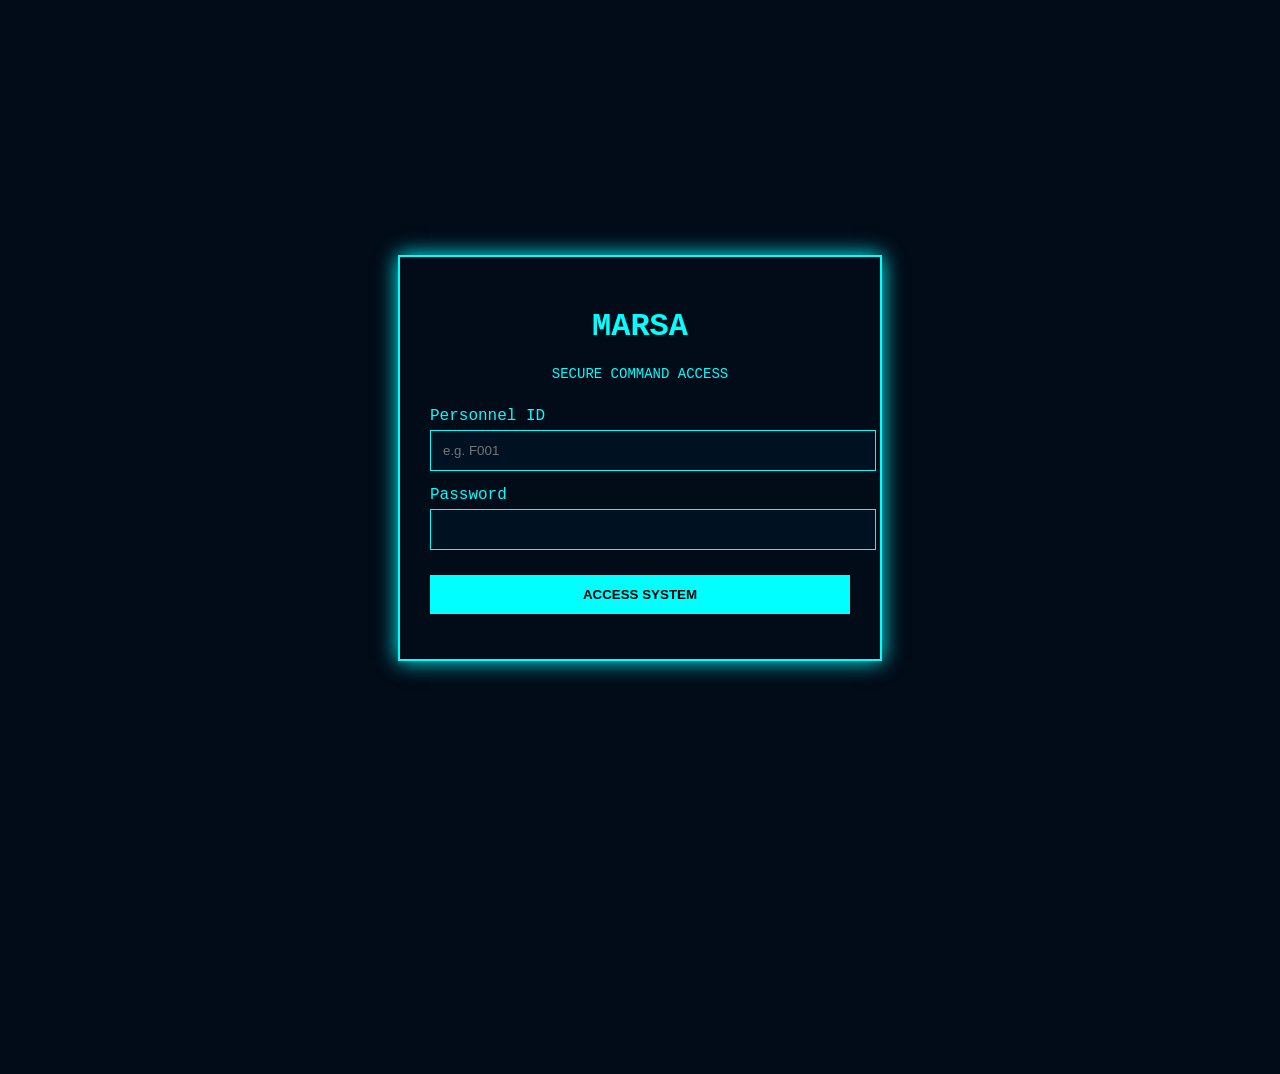
==== dashboard.html @ 19dedb49 "Add files via upload" ====
<!DOCTYPE html>
<html lang="en">
<head>
<meta charset="UTF-8">
<meta name="viewport" content="width=device-width, initial-scale=1.0">
<title>MARSA Command Center</title>

<style>
body{
    background:#020b18;
    color:#00ffff;
    font-family:Consolas, monospace;
}

.header{
    padding:20px;
    border-bottom:2px solid #00ffff;
    text-align:center;
    box-shadow:0 0 15px #00ffff;
}

.container{
    display:flex;
    min-height:100vh;
}

.sidebar{
    width:250px;
    border-right:2px solid #00ffff;
    padding:20px;
}

.sidebar a{
    display:block;
    color:#00ffff;
    text-decoration:none;
    padding:12px;
    margin-bottom:10px;
    border:1px solid #00ffff;
}

.sidebar a:hover{
    background:#00ffff;
    color:#000;
}

.main{
    flex:1;
    padding:20px;
}

.cards{
    display:grid;
    grid-template-columns:repeat(auto-fit,minmax(250px,1fr));
    gap:20px;
}

.card{
    border:1px solid #00ffff;
    padding:20px;
    min-height:150px;
    box-shadow:0 0 10px #00ffff;
}
</style>
</head>

<body>

<div class="header">
    <h1>MARSA COMMAND CENTER</h1>
    <p id="userInfo">Checking system access...</p>
</div>

<div class="container">

<div class="sidebar">

<a href="founders.html">Founding Council</a>
<a href="personnel.html">Personnel</a>
<a href="missions.html">Missions</a>
<a href="engineering.html">Engineering</a>
<a href="research.html">Research</a>
<a href="reports.html">Reports</a>
<a href="settings.html">Settings</a>

</div>

<div class="main">

<div class="cards">

<div class="card">
<h3>System Status</h3>
<br>
<span id="sysStatus">ONLINE</span>
</div>

<div class="card">
<h3>Logged In User</h3>
<br>
<span id="userRole">UNKNOWN</span>
</div>

<div class="card">
<h3>Security Level</h3>
<br>
<span id="security">LOW</span>
</div>

<div class="card">
<h3>MARSA AI</h3>
<br>
ONLINE
</div>

</div>

</div>

</div>

<script>
const user = JSON.parse(localStorage.getItem("marsa_user"));

if(!user){
    document.getElementById("userInfo").innerText = "NO ACCESS - REDIRECTING...";
    setTimeout(()=>{
        window.location.href = "login.html";
    },1500);
}else{

    document.getElementById("userInfo").innerText =
        "WELCOME " + user.id + " (" + user.role + ")";

    document.getElementById("userRole").innerText = user.role;

    // SECURITY LEVEL LOGIC
    let level = "LOW";

    if(user.role === "FOUNDER"){
        level = "MAXIMUM";
    }else if(user.role === "ENGINEER"){
        level = "MEDIUM";
    }

    document.getElementById("security").innerText = level;
}
</script>

</body>
</html>
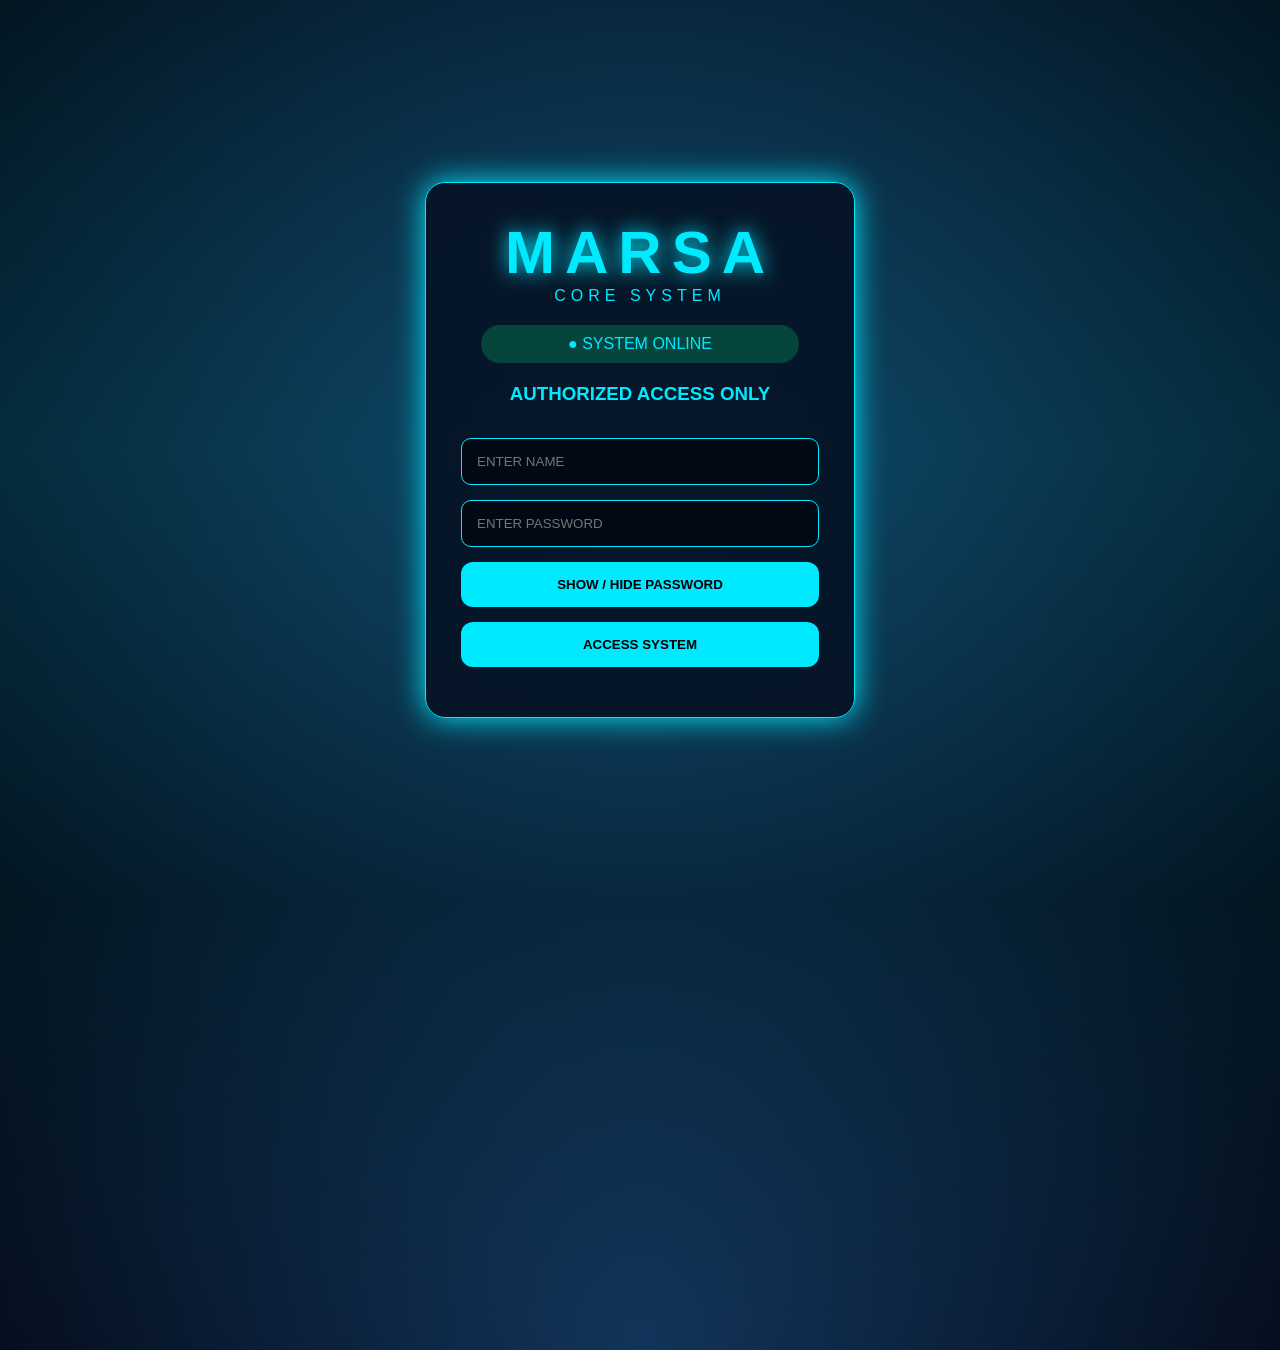
==== commit 1bb9dc0a: "Marsa.system.v2" ====
--- a/dashboard.html
+++ b/dashboard.html
@@ -1,151 +1,380 @@
 <!DOCTYPE html>
-<html lang="en">
+<html>
+
 <head>
-<meta charset="UTF-8">
-<meta name="viewport" content="width=device-width, initial-scale=1.0">
-<title>MARSA Command Center</title>
+
+<title>MARSA DASHBOARD</title>
 
 <style>
+
 body{
-    background:#020b18;
-    color:#00ffff;
-    font-family:Consolas, monospace;
-}
+margin:0;
+background:#020611;
+color:#00eaff;
+font-family:'Segoe UI',sans-serif;
+}
+
 
 .header{
-    padding:20px;
-    border-bottom:2px solid #00ffff;
-    text-align:center;
-    box-shadow:0 0 15px #00ffff;
-}
+
+height:90px;
+display:flex;
+align-items:center;
+justify-content:space-between;
+padding:0 40px;
+background:#061426;
+box-shadow:0 0 25px #00eaff;
+
+}
+
+
+.title{
+
+font-size:35px;
+font-weight:bold;
+letter-spacing:8px;
+
+}
+
+
+.online{
+
+color:#00ff88;
+
+}
+
+
+.user{
+
+color:white;
+}
+
+
+
+.menu{
+
+padding:20px;
+display:flex;
+gap:15px;
+justify-content:center;
+flex-wrap:wrap;
+
+}
+
+
+.menu a{
+
+text-decoration:none;
+color:#00eaff;
+
+background:#071a30;
+
+padding:12px 20px;
+
+border-radius:20px;
+
+border:1px solid #00eaff;
+
+}
+
+
+.menu a:hover{
+
+background:#00eaff;
+color:#020611;
+
+}
+
+
+
 
 .container{
-    display:flex;
-    min-height:100vh;
-}
-
-.sidebar{
-    width:250px;
-    border-right:2px solid #00ffff;
-    padding:20px;
-}
-
-.sidebar a{
-    display:block;
-    color:#00ffff;
-    text-decoration:none;
-    padding:12px;
-    margin-bottom:10px;
-    border:1px solid #00ffff;
-}
-
-.sidebar a:hover{
-    background:#00ffff;
-    color:#000;
-}
-
-.main{
-    flex:1;
-    padding:20px;
-}
-
-.cards{
-    display:grid;
-    grid-template-columns:repeat(auto-fit,minmax(250px,1fr));
-    gap:20px;
-}
+
+display:grid;
+grid-template-columns:repeat(3,1fr);
+gap:20px;
+padding:30px;
+
+}
+
+
 
 .card{
-    border:1px solid #00ffff;
-    padding:20px;
-    min-height:150px;
-    box-shadow:0 0 10px #00ffff;
-}
+
+background:#071a30;
+
+border:1px solid #00eaff;
+
+border-radius:20px;
+
+padding:25px;
+
+min-height:150px;
+
+box-shadow:0 0 20px #003b66;
+
+transition:.3s;
+
+}
+
+
+
+.card:hover{
+
+transform:scale(1.05);
+
+box-shadow:0 0 35px #00eaff;
+
+}
+
+
+
+.number{
+
+font-size:45px;
+font-weight:bold;
+
+}
+
+
+
+.logout{
+
+margin:20px;
+
+padding:12px 30px;
+
+background:#00eaff;
+
+border:none;
+
+border-radius:20px;
+
+cursor:pointer;
+
+font-weight:bold;
+
+}
+
+
+
+.footer{
+
+text-align:center;
+padding:20px;
+opacity:.7;
+
+}
+
+
 </style>
+
 </head>
 
+
 <body>
 
+
 <div class="header">
-    <h1>MARSA COMMAND CENTER</h1>
-    <p id="userInfo">Checking system access...</p>
-</div>
+
+
+<div class="title">
+MARSA CORE
+</div>
+
+
+
+<div>
+
+<div class="online">
+● SYSTEM ACTIVE
+</div>
+
+
+<div class="user" id="user">
+
+</div>
+
+
+</div>
+
+
+</div>
+
+
+
+
+
+<div class="menu">
+
+
+<a href="dashboard.html">DASHBOARD</a>
+
+<a href="pages/members.html">MEMBERS</a>
+
+<a href="pages/projects.html">PROJECTS</a>
+
+<a href="pages/missions.html">MISSIONS</a>
+
+<a href="pages/files.html">FILES</a>
+
+<a href="pages/database.html">DATABASE</a>
+
+<a href="pages/settings.html">SETTINGS</a>
+
+
+</div>
+
+
+
+
+
+<h2 style="text-align:center" id="welcome">
+
+</h2>
+
+
+
+
 
 <div class="container">
 
-<div class="sidebar">
-
-<a href="founders.html">Founding Council</a>
-<a href="personnel.html">Personnel</a>
-<a href="missions.html">Missions</a>
-<a href="engineering.html">Engineering</a>
-<a href="research.html">Research</a>
-<a href="reports.html">Reports</a>
-<a href="settings.html">Settings</a>
-
-</div>
-
-<div class="main">
-
-<div class="cards">
-
-<div class="card">
-<h3>System Status</h3>
-<br>
-<span id="sysStatus">ONLINE</span>
-</div>
-
-<div class="card">
-<h3>Logged In User</h3>
-<br>
-<span id="userRole">UNKNOWN</span>
-</div>
-
-<div class="card">
-<h3>Security Level</h3>
-<br>
-<span id="security">LOW</span>
-</div>
-
-<div class="card">
-<h3>MARSA AI</h3>
-<br>
-ONLINE
-</div>
-
-</div>
-
-</div>
-
-</div>
+
+<div class="card">
+<h2>SYSTEM STATUS</h2>
+<div class="number">98%</div>
+<p>All systems operational</p>
+</div>
+
+
+
+<div class="card">
+<h2>AUTHORIZED MEMBERS</h2>
+<div class="number">3</div>
+<p>Core team access</p>
+</div>
+
+
+
+
+<div class="card">
+<h2>SECURITY</h2>
+<div class="number">MAX</div>
+<p>Encrypted access</p>
+</div>
+
+
+
+
+
+<div class="card">
+<h2>PROJECTS</h2>
+<div class="number">0</div>
+<p>Active projects</p>
+</div>
+
+
+
+
+
+<div class="card">
+<h2>DATA CENTER</h2>
+<div class="number">SAFE</div>
+<p>Protected storage</p>
+</div>
+
+
+
+
+
+<div class="card">
+<h2>MISSION CONTROL</h2>
+<div class="number">READY</div>
+<p>Awaiting commands</p>
+</div>
+
+
+</div>
+
+
+
+
+
+<button class="logout" onclick="logout()">
+LOGOUT
+</button>
+
+
+
+
+<div class="footer">
+
+MARSA CORE SYSTEM v1.0 | FUTURE ENGINEERING PLATFORM
+
+</div>
+
+
+
+
 
 <script>
-const user = JSON.parse(localStorage.getItem("marsa_user"));
-
-if(!user){
-    document.getElementById("userInfo").innerText = "NO ACCESS - REDIRECTING...";
-    setTimeout(()=>{
-        window.location.href = "login.html";
-    },1500);
-}else{
-
-    document.getElementById("userInfo").innerText =
-        "WELCOME " + user.id + " (" + user.role + ")";
-
-    document.getElementById("userRole").innerText = user.role;
-
-    // SECURITY LEVEL LOGIC
-    let level = "LOW";
-
-    if(user.role === "FOUNDER"){
-        level = "MAXIMUM";
-    }else if(user.role === "ENGINEER"){
-        level = "MEDIUM";
-    }
-
-    document.getElementById("security").innerText = level;
-}
+
+
+let activeUser =
+JSON.parse(
+localStorage.getItem("ACTIVE_USER")
+);
+
+
+
+if(!activeUser){
+
+window.location="index.html";
+
+}
+
+
+else{
+
+
+document.getElementById("user").innerHTML =
+activeUser.name;
+
+
+document.getElementById("welcome").innerHTML =
+"WELCOME " + activeUser.name;
+
+
+}
+
+
+
+
+function logout(){
+
+localStorage.removeItem("ACTIVE_USER");
+
+window.location="index.html";
+
+}
+
+
+
+
+// auto logout after 10 minutes
+
+setTimeout(()=>{
+
+logout();
+
+},600000);
+
+
+
 </script>
 
+
+
 </body>
+
 </html>
